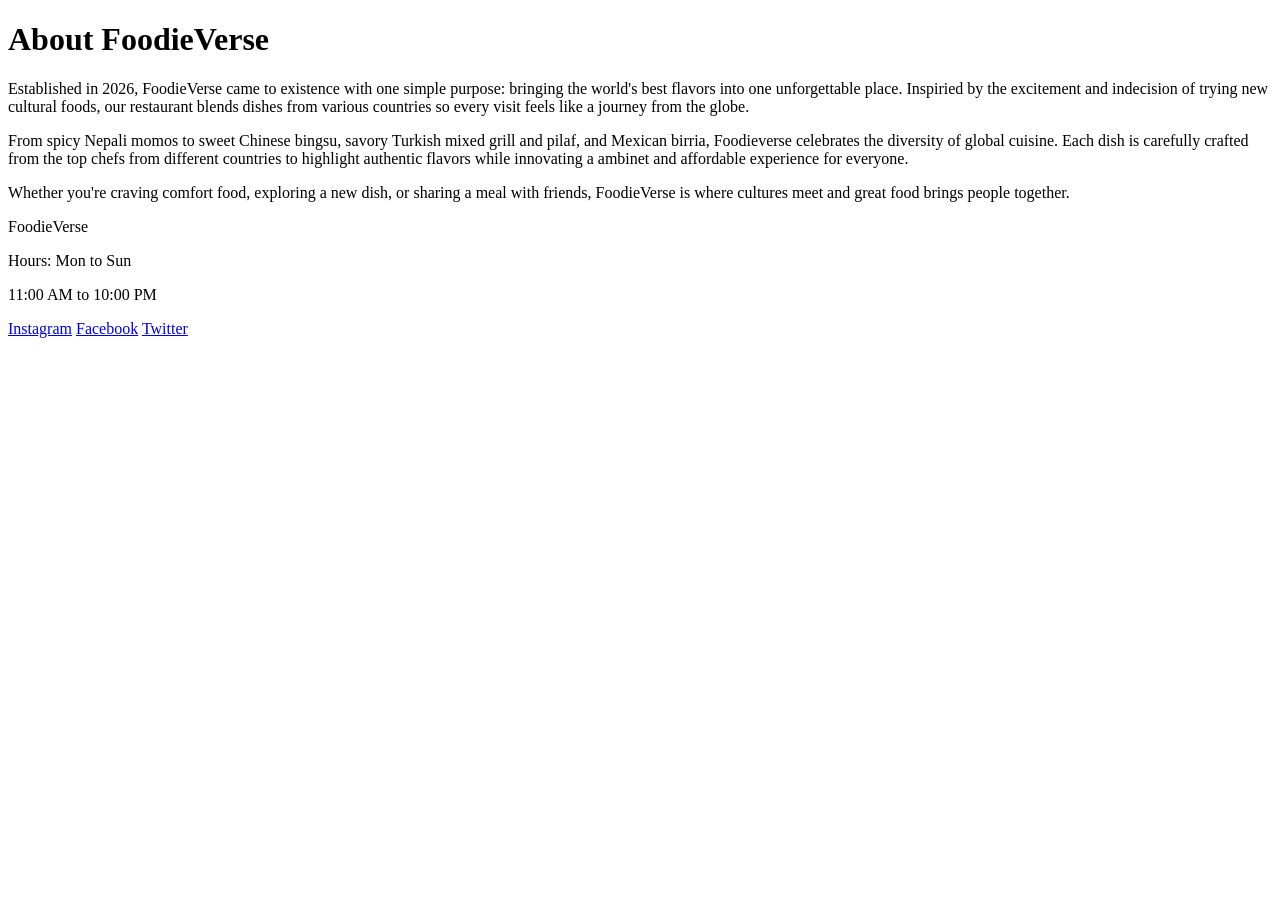
==== about.html @ 42336c5b "Add files via upload" ====
<!DOCTYPE html>
<html>
<head>
<link rel="stylesheet" href="css/style.css">
</head>
<body>



<h1 class = "about-title" > About FoodieVerse  </h1>



<p class ="about-text">
    Established in 2026, FoodieVerse came to existence with one simple purpose: bringing the world's best flavors into one unforgettable place. 
    Inspiried by the excitement and indecision of trying new cultural foods, our restaurant blends dishes from various countries
    so every visit feels like a journey from the globe. 
</p>
<p class="about-text">
   From spicy Nepali momos to sweet Chinese bingsu, savory Turkish mixed grill and pilaf, and Mexican birria, 
   Foodieverse celebrates the diversity of global cuisine. Each dish is carefully crafted from the top chefs from 
   different countries to highlight authentic flavors while innovating a ambinet and affordable experience for everyone. 
</p>
<p class="about-text">
    Whether you're craving comfort food, exploring a new dish, or sharing a meal with friends, FoodieVerse is where cultures
    meet and great food brings people together. 
 </p>
 <footer>

    <p>FoodieVerse</p>
    
    <p>Hours: Mon to Sun</p>
    <p>11:00 AM to 10:00 PM</p>
    
    <div class="socials">
    <a href="#">Instagram</a>
    <a href="#">Facebook</a>
    <a href="#">Twitter</a>
    </div>
    
    </footer>
</body>
</html>
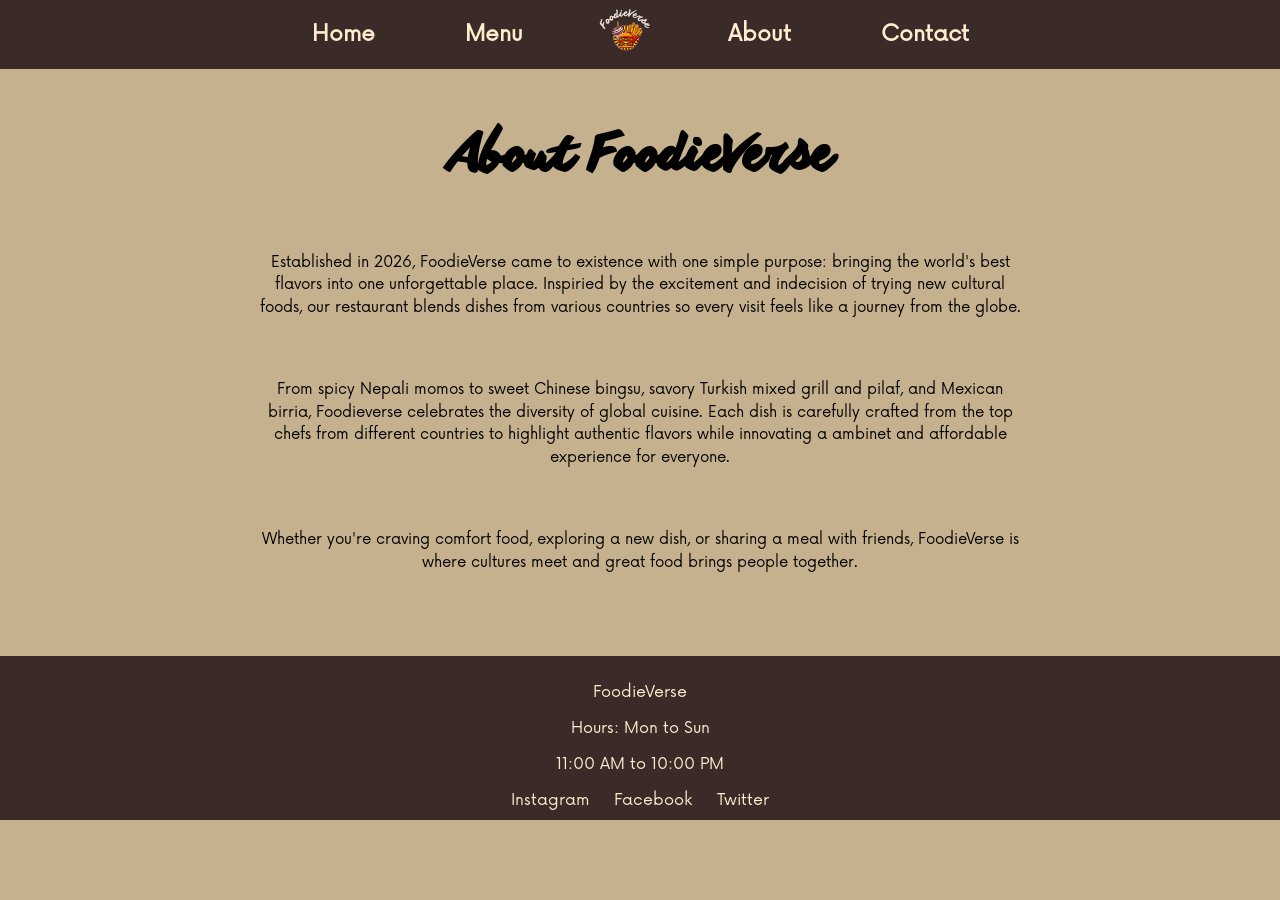
==== commit fbefb6c7: "Add navigation menu to about.html" ====
--- a/about.html
+++ b/about.html
@@ -4,7 +4,24 @@
 <link rel="stylesheet" href="css/style.css">
 </head>
 <body>
+    <div class="topnav">
 
+        <ul id="myLinks">
+          <li><a href="index.html">Home</a></li>
+          <li><a href="menu.html">Menu</a></li>
+        
+          <li class="logo">
+            <img src="images/logo.png" alt="FoodieVerse">
+          </li>
+        
+          <li><a href="about.html">About</a></li>
+          <li><a href="contact.html">Contact</a></li>
+        </ul>
+        
+        <a href="javascript:void(0);" class="icon" onclick="toggleMenu()">☰</a>
+        
+        </div>
+<table class="menu-table">
 
 
 <h1 class = "about-title" > About FoodieVerse  </h1>
@@ -41,3 +58,4 @@
     </footer>
 </body>
 </html>
+
--- a/css/style.css
+++ b/css/style.css
@@ -0,0 +1,237 @@
+
+@font-face{
+  font-family:'AnotherShabby';
+  src:url("anothershabby.ttf");
+}
+
+@font-face{
+  font-family:'Now';
+  src:url("now.otf");
+}
+
+
+body{
+  margin:0;
+  background-color:#c5b18d;
+  display: flex;
+  flex-direction: column;
+  min-height: 100vh;
+}
+
+h1{
+  text-align:center;
+  margin-top:50px;
+  font-family:'AnotherShabby';
+  font-size:50px;
+  color:black;
+}
+
+.tagline{
+  text-align:center;
+  margin-top:-20px;
+  margin-bottom:40px;
+  font-size:20px;
+  font-family:'Now';
+}
+
+.topnav{
+  background-color:#3a2b28;
+  position:relative;
+}
+
+#myLinks{
+  list-style:none;
+  margin:0;
+  padding:0;
+  display:flex;
+  justify-content:center;
+  align-items:center;
+}
+
+#myLinks li{
+  margin:0 25px;
+}
+
+#myLinks a{
+  color:blanchedalmond;
+  padding:16px 20px;
+  font-family:'Now';
+  font-size:22px;
+  text-decoration:none;
+  font-weight:bold;
+}
+
+#myLinks a:hover{
+  background-color:#5d4037;
+}
+
+.logo img{
+  height:65px;
+}
+
+.icon{
+  display:none;
+  font-size:30px;
+  color:blanchedalmond;
+  cursor:pointer;
+}
+
+
+.slideshow-container{
+  max-width:1000px;
+  margin: auto;
+  width:90%;
+  position:relative;
+  text-align:center;
+}
+
+.mySlides{
+  display:none;
+  text-align:center;
+}
+
+.mySlides img{
+  width:100%;
+  height:345px;
+  object-fit:cover;
+}
+
+.prev,.next{
+  cursor:pointer;
+  position:absolute;
+  top:50%;
+  padding:16px;
+  color:white;
+  font-weight:bold;
+  font-size:18px;
+}
+
+.prev{
+  left:20px;
+}
+
+.next{
+  right:20px;
+}
+
+
+
+.menu-table{
+  width:60%;
+  margin:40px auto;
+  border-collapse:collapse;
+}
+
+.menu-table th{
+  font-family:'AnotherShabby';
+  font-size:28px;
+  text-align:left;
+}
+
+.menu-table td{
+  font-family:'Now';
+  padding:8px 0;
+}
+
+.menu-table td:last-child{
+  text-align:right;
+}
+
+.about-text{
+  width:60%;
+  margin:30px auto;
+  font-family:'Now';
+  font-size:15px;
+  line-height:1.5;
+  text-align:center;
+}
+
+.contact-container{
+  display:flex;
+  justify-content:center;
+  align-items:center;
+  gap:60px;
+  margin:50px auto;
+  width:80%;
+  text-align: center;
+}
+
+.contact-form{
+  display:flex;
+  flex-direction:column;
+  width:300px;
+  font-family:'Now';
+  text-align:center;
+  align-items: center;
+}
+
+.contact-form input,
+.contact-form textarea{
+  margin-bottom:15px;
+  padding:10px;
+  border-radius:5px;
+  border:1px solid #ccc;
+}
+
+.contact-form button{
+  background-color:#3a2b28;
+  color:white;
+  padding:10px;
+  border:none;
+  cursor:pointer;
+}
+
+.map iframe{
+  border-radius:10px;
+}
+
+footer{
+  background-color:#3a2b28;
+  color:blanchedalmond;
+  text-align:center;
+  padding:10px;
+  margin-top:auto;
+  font-family:'Now', sans-serif;
+}
+
+.socials a{
+  color:blanchedalmond;
+  margin:0 10px;
+  text-decoration:none;
+}
+
+@media (max-width:768px){
+
+#myLinks{
+  display:none;
+  flex-direction:column;
+  text-align:center;
+}
+
+.icon{
+  display:block;
+  position:absolute;
+  right:20px;
+  top:20px;
+}
+
+.logo img{
+  height:55px;
+}
+
+.mySlides img{
+  height:220px;
+}
+
+.contact-container{
+  flex-direction:column;
+}
+
+.menu-table{
+  width:90%;
+}
+
+.about-text{
+  width:90%;
+}
+}
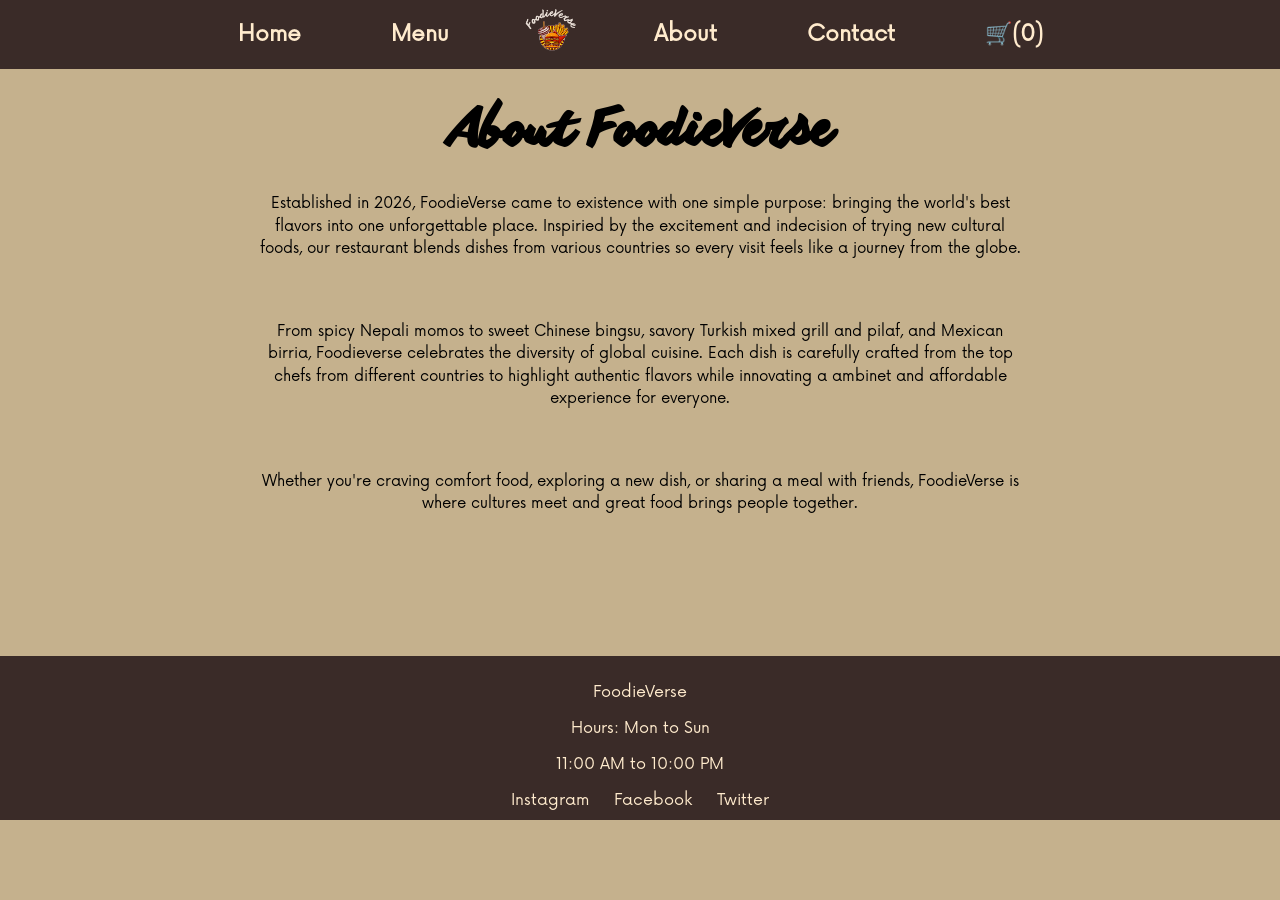
==== commit bc1b2e9c: "Add files via upload" ====
--- a/about.html
+++ b/about.html
@@ -16,6 +16,7 @@
         
           <li><a href="about.html">About</a></li>
           <li><a href="contact.html">Contact</a></li>
+          <li><a href="cart.html">🛒(<span id = "cartCount">0</span>)</a></li>
         </ul>
         
         <a href="javascript:void(0);" class="icon" onclick="toggleMenu()">☰</a>
@@ -56,6 +57,6 @@
     </div>
     
     </footer>
+    <script src="js/cart.js"></script>
 </body>
 </html>
-
--- a/css/style.css
+++ b/css/style.css
@@ -1,4 +1,3 @@
-
 @font-face{
   font-family:'AnotherShabby';
   src:url("anothershabby.ttf");
@@ -20,7 +19,8 @@
 
 h1{
   text-align:center;
-  margin-top:50px;
+  margin-top:25px;
+  margin-bottom: 0px;
   font-family:'AnotherShabby';
   font-size:50px;
   color:black;
@@ -28,8 +28,8 @@
 
 .tagline{
   text-align:center;
-  margin-top:-20px;
-  margin-bottom:40px;
+  margin-top:-10px;
+  margin-bottom:15px;
   font-size:20px;
   font-family:'Now';
 }
@@ -78,8 +78,9 @@
 
 
 .slideshow-container{
-  max-width:1000px;
+  max-width:1200px;
   margin: auto;
+  margin-bottom: 30px;
   width:90%;
   position:relative;
   text-align:center;
@@ -92,7 +93,7 @@
 
 .mySlides img{
   width:100%;
-  height:345px;
+  height:220px;
   object-fit:cover;
 }
 
@@ -200,38 +201,70 @@
   text-decoration:none;
 }
 
-@media (max-width:768px){
-
-#myLinks{
-  display:none;
-  flex-direction:column;
-  text-align:center;
-}
-
-.icon{
-  display:block;
-  position:absolute;
-  right:20px;
-  top:20px;
-}
-
-.logo img{
-  height:55px;
-}
-
-.mySlides img{
-  height:220px;
-}
-
-.contact-container{
-  flex-direction:column;
-}
-
+@media (max-width: 1024px){
+  #myLinks{
+    display:none;
+    flex-direction:column;
+    text-align:center;
+    width:100%;
+  }
+  #myLinks.open{
+    display:flex;
+  }
+  .icon{
+    display:block;
+    position:absolute;
+    right:20px;
+    top:20px;
+  }
+  .logo img{
+    height:55px;
+  }
+  .contact-container{
+    flex-direction:column;
+  }
+  .menu-table{
+    width:90%;
+  }
+  .about-text{
+    width:90%;
+  }
+}
+
+@media (min-width: 1025px){
+  .mySlides img{
+    height:350px;
+  }
+}
+.menu-table button, 
+#cart button{
+  background-color:#3a2b28;
+  color:blanchedalmond;
+  font-family: 'Now';
+  padding:8px; 
+  border:none;
+  cursor:pointer;
+}
+.menu-table button:hover, 
+#cart button:hover{
+  background-color: #3a2b28;
+}
+.menu-cart-container{
+  width:90%;
+  margin: 40px auto;
+  display:flex;
+  justify-content: center;
+  gap: 40px;
+}
 .menu-table{
-  width:90%;
-}
-
-.about-text{
-  width:90%;
-}
-}
+  width: 65%;
+}
+#cart h2{
+  font-family: 'AnotherShabby';
+  font-size: 25px;
+  margin-top: 0;
+}
+#cart p{
+  font-family: 'Now';
+  font-size: 15px;
+}
